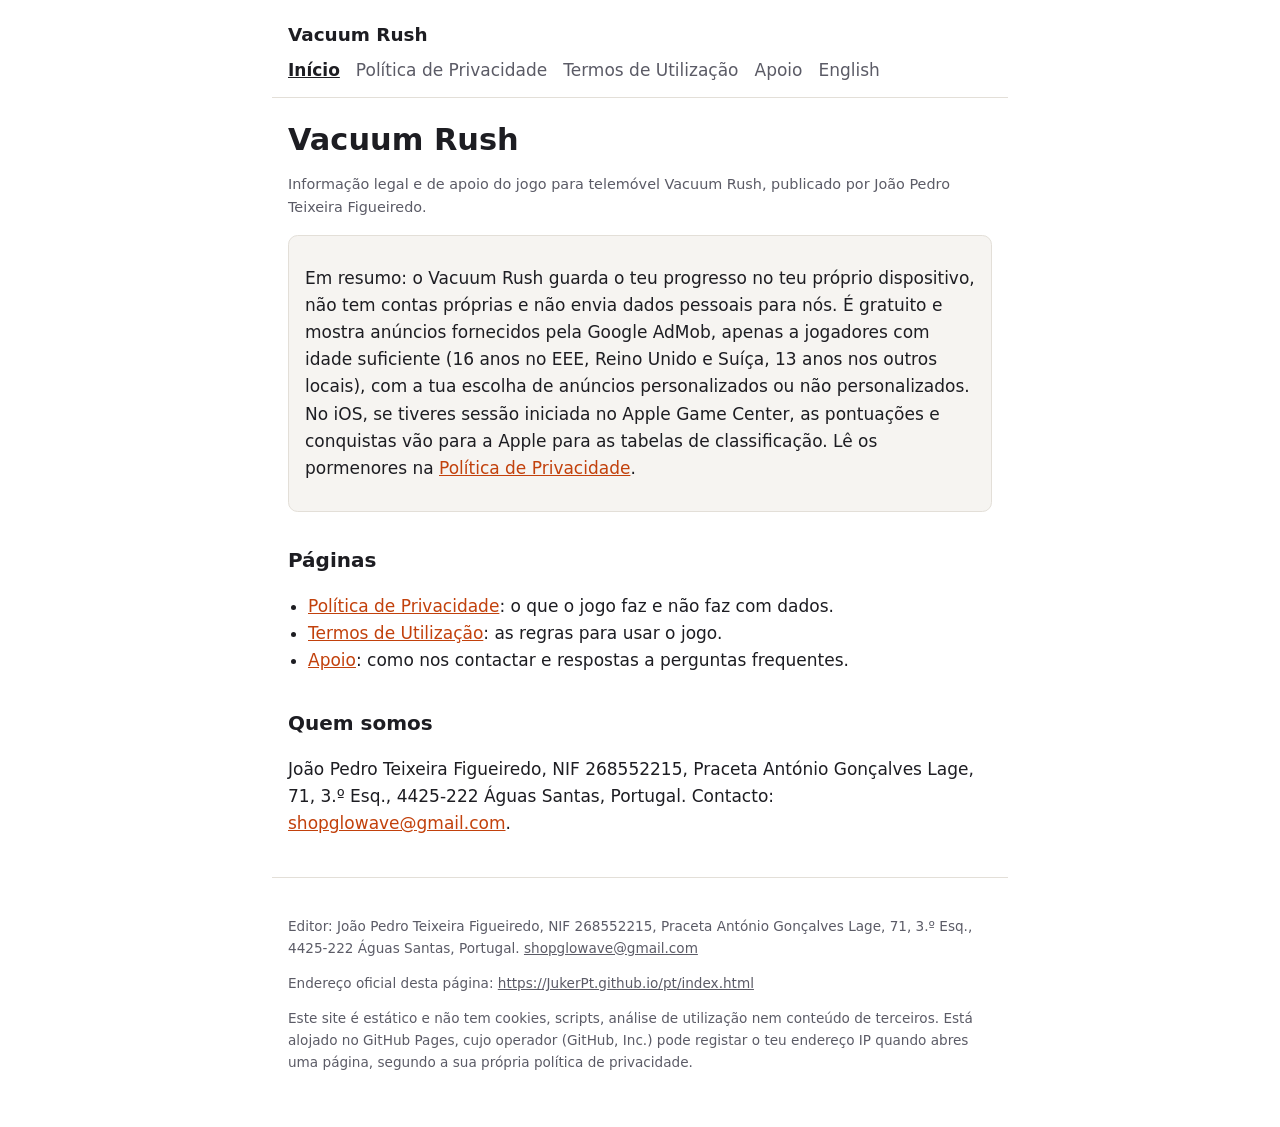
==== pt/index.html @ c0eb2131 "rekuJ Studio legal pages for Vacuum Rush (privacy 2.0, terms, support) Co-Authored-By: Claude Opus 5" ====
<!doctype html>
<html lang="pt-PT">
<head>
<meta charset="utf-8">
<meta name="viewport" content="width=device-width, initial-scale=1">
<meta name="description" content="Páginas legais e de apoio do Vacuum Rush">
<title>Vacuum Rush</title>
<link rel="stylesheet" href="../style.css">
</head>
<body>
<header>
<a class="brand" href="index.html">Vacuum Rush</a>
<nav><a href="index.html" aria-current="page">Início</a><a href="privacy.html">Política de Privacidade</a><a href="terms.html">Termos de Utilização</a><a href="support.html">Apoio</a><a href="../index.html" hreflang="en" lang="en">English</a></nav>
</header>
<main>
<h1>Vacuum Rush</h1>
<p class="meta">Informação legal e de apoio do jogo para telemóvel Vacuum Rush, publicado por João Pedro Teixeira Figueiredo.</p>
<div class="card"><p>Em resumo: o Vacuum Rush guarda o teu progresso no teu próprio dispositivo, não tem contas próprias e não envia dados pessoais para nós. É gratuito e mostra anúncios fornecidos pela Google AdMob, apenas a jogadores com idade suficiente (16 anos no EEE, Reino Unido e Suíça, 13 anos nos outros locais), com a tua escolha de anúncios personalizados ou não personalizados. No iOS, se tiveres sessão iniciada no Apple Game Center, as pontuações e conquistas vão para a Apple para as tabelas de classificação. Lê os pormenores na <a href="privacy.html">Política de Privacidade</a>.</p></div>
<h2>Páginas</h2>
<ul>
<li><a href="privacy.html">Política de Privacidade</a>: o que o jogo faz e não faz com dados.</li>
<li><a href="terms.html">Termos de Utilização</a>: as regras para usar o jogo.</li>
<li><a href="support.html">Apoio</a>: como nos contactar e respostas a perguntas frequentes.</li>
</ul>
<h2>Quem somos</h2>
<p>João Pedro Teixeira Figueiredo, NIF 268552215, Praceta António Gonçalves Lage, 71, 3.º Esq., 4425-222 Águas Santas, Portugal. Contacto: <a href="mailto:shopglowave@gmail.com">shopglowave@gmail.com</a>.</p>
</main>
<footer>
<p>Editor: João Pedro Teixeira Figueiredo, NIF 268552215, Praceta António Gonçalves Lage, 71, 3.º Esq., 4425-222 Águas Santas, Portugal. <a href="mailto:shopglowave@gmail.com">shopglowave@gmail.com</a></p>
<p>Endereço oficial desta página: <a href="https://JukerPt.github.io/pt/index.html">https://JukerPt.github.io/pt/index.html</a></p>
<p>Este site é estático e não tem cookies, scripts, análise de utilização nem conteúdo de terceiros. Está alojado no GitHub Pages, cujo operador (GitHub, Inc.) pode registar o teu endereço IP quando abres uma página, segundo a sua própria política de privacidade.</p>
</footer>
</body>
</html>
---- style.css ----
:root{--bg:#ffffff;--fg:#1d1d22;--muted:#5b5b66;--accent:#c2410c;--card:#f6f4f1;--line:#e3dfd8}
@media (prefers-color-scheme:dark){:root{--bg:#16161a;--fg:#ececf1;--muted:#a0a0ad;--accent:#fb923c;--card:#202026;--line:#34343c}}
*{box-sizing:border-box}
html{-webkit-text-size-adjust:100%}
body{margin:0;background:var(--bg);color:var(--fg);font:17px/1.6 system-ui,-apple-system,"Segoe UI",Roboto,sans-serif}
header,main,footer{max-width:46rem;margin:0 auto;padding:0 1rem}
header{padding-top:1.25rem;padding-bottom:.75rem;display:flex;flex-wrap:wrap;gap:.5rem 1.25rem;align-items:center;justify-content:space-between;border-bottom:1px solid var(--line)}
.brand{font-weight:700;font-size:1.15rem;color:var(--fg);text-decoration:none}
nav{display:flex;flex-wrap:wrap;gap:.25rem 1rem}
nav a{color:var(--muted);text-decoration:none}
nav a[aria-current=page]{color:var(--fg);font-weight:600;text-decoration:underline}
nav a:hover,nav a:focus{color:var(--accent)}
a{color:var(--accent)}
h1{font-size:1.9rem;line-height:1.2;margin:1.5rem 0 .5rem}
h2{font-size:1.25rem;margin:2rem 0 .5rem}
.meta{color:var(--muted);font-size:.9rem}
.card{background:var(--card);border:1px solid var(--line);border-radius:.6rem;padding:.75rem 1rem;margin:1rem 0}
table{border-collapse:collapse;width:100%;font-size:.95rem}
th,td{border:1px solid var(--line);padding:.4rem .6rem;text-align:left;vertical-align:top}
th{background:var(--card)}
ul{padding-left:1.25rem}
footer{color:var(--muted);font-size:.85rem;padding-top:1.5rem;padding-bottom:2.5rem;margin-top:2.5rem;border-top:1px solid var(--line)}
footer a{color:var(--muted)}
@media (max-width:30rem){h1{font-size:1.6rem}body{font-size:16px}}
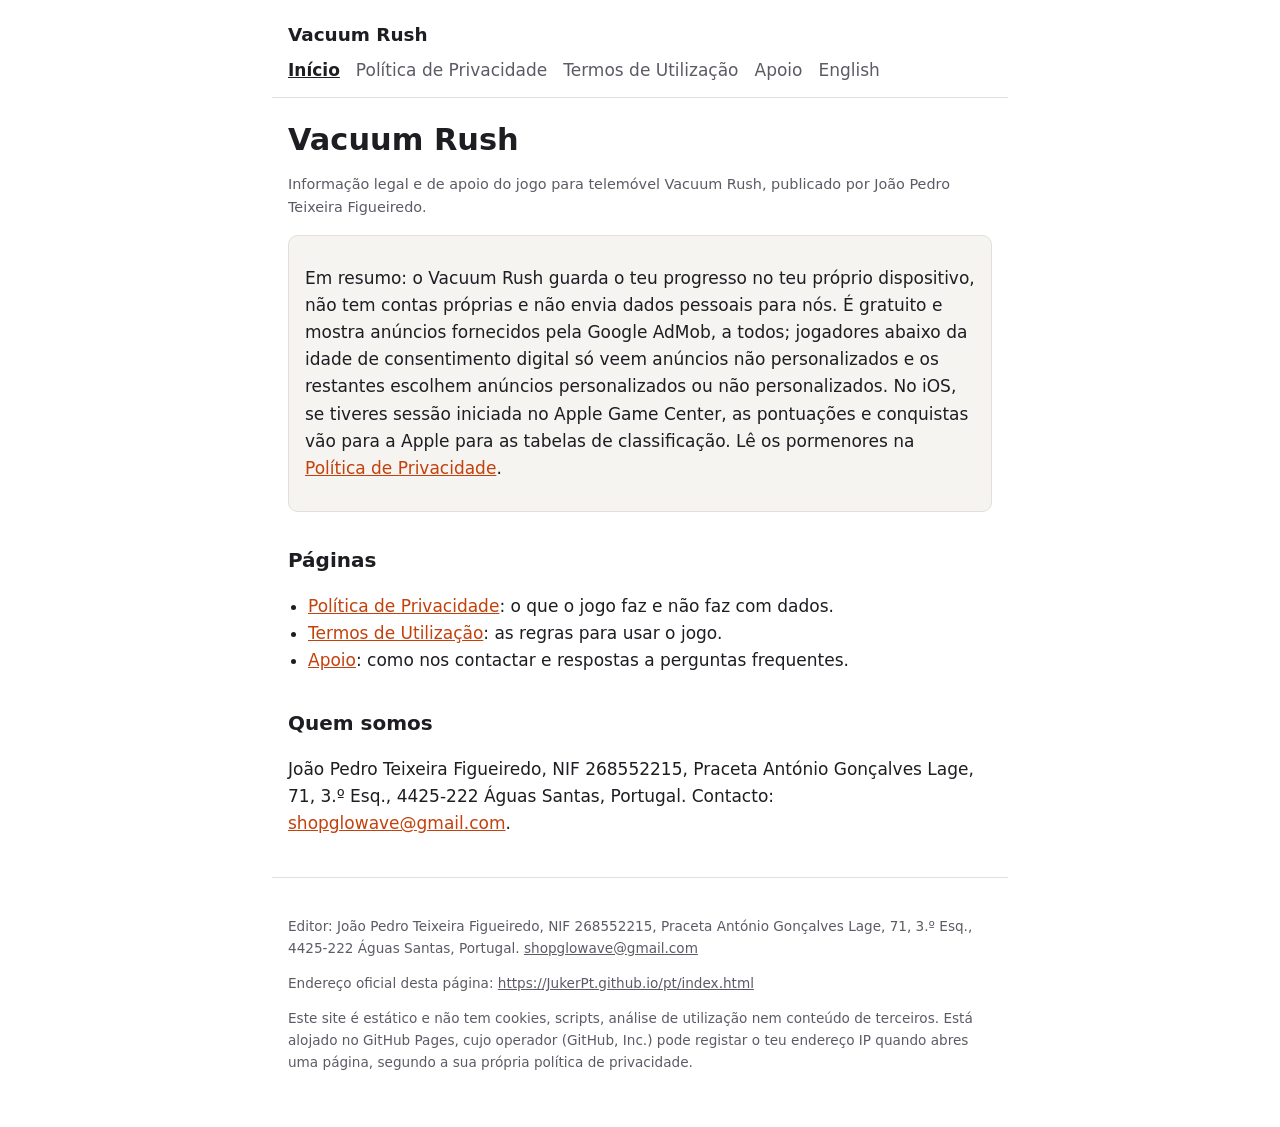
==== commit 0e6278db: "Privacy policy 3.0: non-personalised ads for minors, per-country consent ages Co-Authored-By: Claude" ====
--- a/pt/index.html
+++ b/pt/index.html
@@ -15,7 +15,7 @@
 <main>
 <h1>Vacuum Rush</h1>
 <p class="meta">Informação legal e de apoio do jogo para telemóvel Vacuum Rush, publicado por João Pedro Teixeira Figueiredo.</p>
-<div class="card"><p>Em resumo: o Vacuum Rush guarda o teu progresso no teu próprio dispositivo, não tem contas próprias e não envia dados pessoais para nós. É gratuito e mostra anúncios fornecidos pela Google AdMob, apenas a jogadores com idade suficiente (16 anos no EEE, Reino Unido e Suíça, 13 anos nos outros locais), com a tua escolha de anúncios personalizados ou não personalizados. No iOS, se tiveres sessão iniciada no Apple Game Center, as pontuações e conquistas vão para a Apple para as tabelas de classificação. Lê os pormenores na <a href="privacy.html">Política de Privacidade</a>.</p></div>
+<div class="card"><p>Em resumo: o Vacuum Rush guarda o teu progresso no teu próprio dispositivo, não tem contas próprias e não envia dados pessoais para nós. É gratuito e mostra anúncios fornecidos pela Google AdMob, a todos; jogadores abaixo da idade de consentimento digital só veem anúncios não personalizados e os restantes escolhem anúncios personalizados ou não personalizados. No iOS, se tiveres sessão iniciada no Apple Game Center, as pontuações e conquistas vão para a Apple para as tabelas de classificação. Lê os pormenores na <a href="privacy.html">Política de Privacidade</a>.</p></div>
 <h2>Páginas</h2>
 <ul>
 <li><a href="privacy.html">Política de Privacidade</a>: o que o jogo faz e não faz com dados.</li>
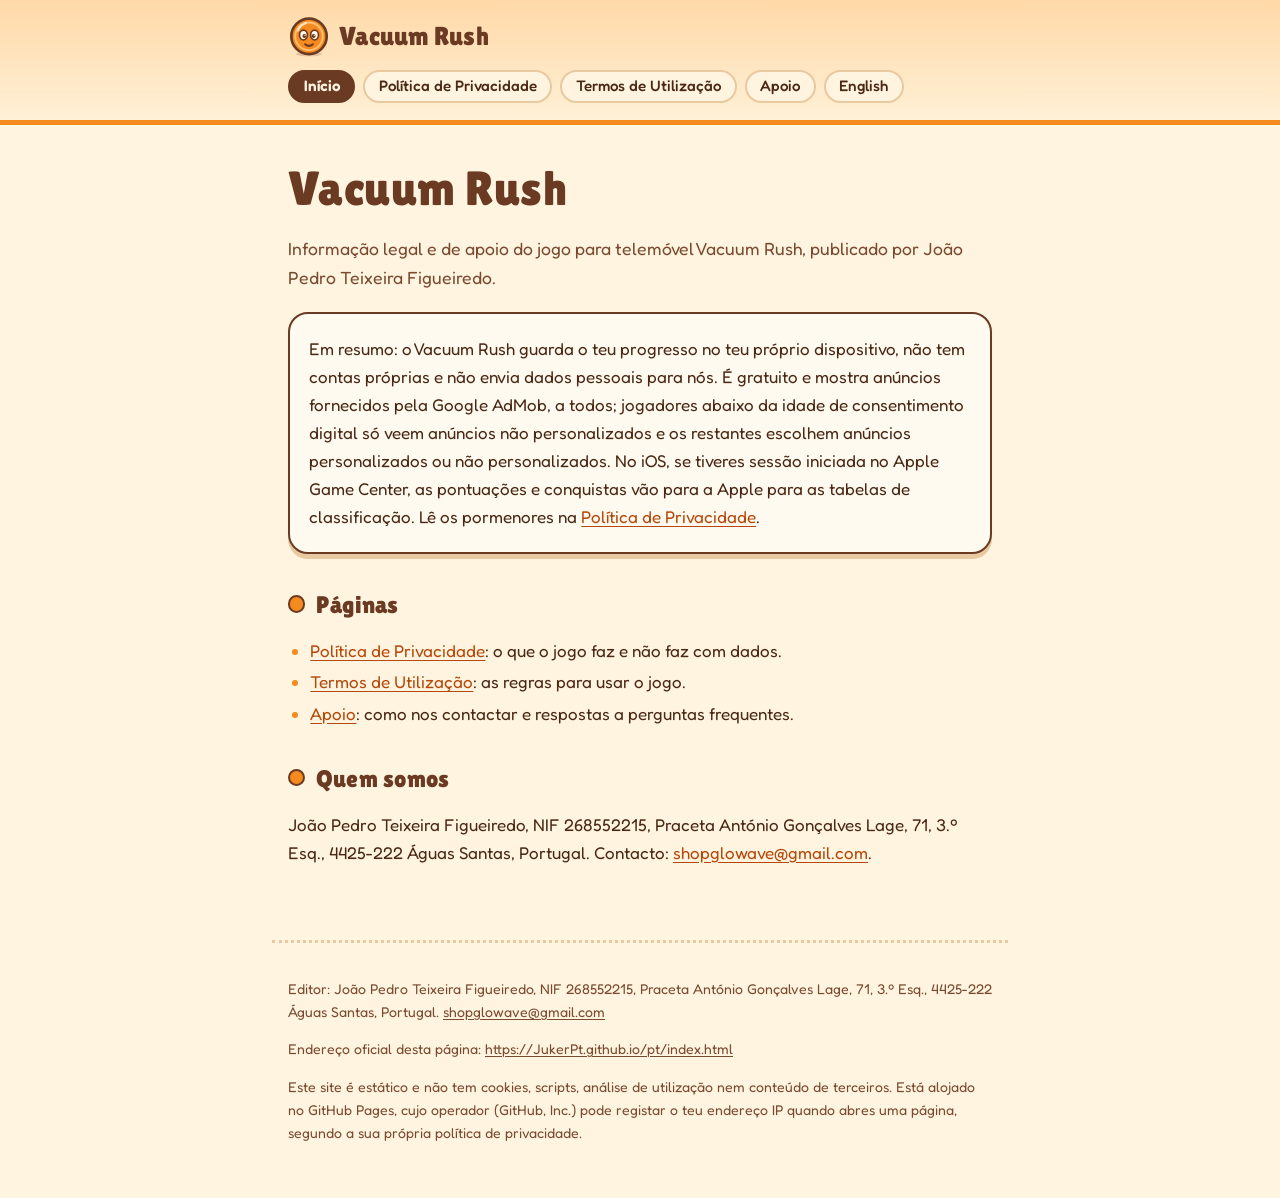
==== commit 8dacdd69: "Site restyle: game fonts (OFL, self-hosted), logo, dark mode; legal text unchanged Co-Authored-By: C" ====
--- a/pt/index.html
+++ b/pt/index.html
@@ -5,11 +5,11 @@
 <meta name="viewport" content="width=device-width, initial-scale=1">
 <meta name="description" content="Páginas legais e de apoio do Vacuum Rush">
 <title>Vacuum Rush</title>
-<link rel="stylesheet" href="../style.css">
+<link rel="stylesheet" href="../style.css"><link rel="icon" href="../favicon.svg" type="image/svg+xml">
 </head>
-<body>
+<body class="home">
 <header>
-<a class="brand" href="index.html">Vacuum Rush</a>
+<a class="brand" href="index.html"><img src="../logo.svg" alt="" width="42" height="42">Vacuum Rush</a>
 <nav><a href="index.html" aria-current="page">Início</a><a href="privacy.html">Política de Privacidade</a><a href="terms.html">Termos de Utilização</a><a href="support.html">Apoio</a><a href="../index.html" hreflang="en" lang="en">English</a></nav>
 </header>
 <main>
--- a/style.css
+++ b/style.css
@@ -1,24 +1,58 @@
-:root{--bg:#ffffff;--fg:#1d1d22;--muted:#5b5b66;--accent:#c2410c;--card:#f6f4f1;--line:#e3dfd8}
-@media (prefers-color-scheme:dark){:root{--bg:#16161a;--fg:#ececf1;--muted:#a0a0ad;--accent:#fb923c;--card:#202026;--line:#34343c}}
+/* Vacuum Rush legal site. Toy-box look. Fonts: Lilita One + Fredoka, self-hosted (SIL OFL 1.1, see fonts/). No external requests. */
+@font-face{font-family:"Lilita One";src:url(fonts/LilitaOne-Regular.woff2) format("woff2");font-weight:400;font-style:normal;font-display:swap}
+@font-face{font-family:"Fredoka";src:url(fonts/Fredoka-Variable.woff2) format("woff2");font-weight:300 700;font-style:normal;font-display:swap}
+:root{color-scheme:light dark;--bg:#fff4e0;--fg:#4a2814;--muted:#7a4a30;--accent:#b4490b;--accent-hover:#8a3400;--card:#fffaf0;--line:#e8c9a0;--ink:#6b3a22;--orange:#f58a1f;--band1:#ffd9a8;--band2:#fff0d6;--pill:#fff4e0;--pill-on-bg:#6b3a22;--pill-on-fg:#fff4e0;--shadow:#e8c9a0;--focus:#1f5fbf;
+--display:"Lilita One","Arial Rounded MT Bold","Trebuchet MS",system-ui,sans-serif;--body:"Fredoka",ui-rounded,"Nunito","Segoe UI",system-ui,-apple-system,sans-serif}
+@media (prefers-color-scheme:dark){:root{--bg:#2a1a12;--fg:#fbebd5;--muted:#dcc3a8;--accent:#ffa64d;--accent-hover:#ffc58a;--card:#38241a;--line:#5f3f2d;--ink:#fbebd5;--orange:#f58a1f;--band1:#4a2c1d;--band2:#2f1d14;--pill:#38241a;--pill-on-bg:#ffa64d;--pill-on-fg:#2a1a12;--shadow:#1d110b;--focus:#8ab8ff}}
 *{box-sizing:border-box}
-html{-webkit-text-size-adjust:100%}
-body{margin:0;background:var(--bg);color:var(--fg);font:17px/1.6 system-ui,-apple-system,"Segoe UI",Roboto,sans-serif}
-header,main,footer{max-width:46rem;margin:0 auto;padding:0 1rem}
-header{padding-top:1.25rem;padding-bottom:.75rem;display:flex;flex-wrap:wrap;gap:.5rem 1.25rem;align-items:center;justify-content:space-between;border-bottom:1px solid var(--line)}
-.brand{font-weight:700;font-size:1.15rem;color:var(--fg);text-decoration:none}
-nav{display:flex;flex-wrap:wrap;gap:.25rem 1rem}
-nav a{color:var(--muted);text-decoration:none}
-nav a[aria-current=page]{color:var(--fg);font-weight:600;text-decoration:underline}
-nav a:hover,nav a:focus{color:var(--accent)}
-a{color:var(--accent)}
-h1{font-size:1.9rem;line-height:1.2;margin:1.5rem 0 .5rem}
-h2{font-size:1.25rem;margin:2rem 0 .5rem}
-.meta{color:var(--muted);font-size:.9rem}
-.card{background:var(--card);border:1px solid var(--line);border-radius:.6rem;padding:.75rem 1rem;margin:1rem 0}
-table{border-collapse:collapse;width:100%;font-size:.95rem}
-th,td{border:1px solid var(--line);padding:.4rem .6rem;text-align:left;vertical-align:top}
-th{background:var(--card)}
-ul{padding-left:1.25rem}
-footer{color:var(--muted);font-size:.85rem;padding-top:1.5rem;padding-bottom:2.5rem;margin-top:2.5rem;border-top:1px solid var(--line)}
+html{-webkit-text-size-adjust:100%;scroll-behavior:smooth}
+body{margin:0;background:var(--bg);color:var(--fg);font:400 17px/1.65 var(--body);overflow-wrap:break-word}
+header,main,footer{max-width:46rem;margin:0 auto;padding-left:1rem;padding-right:1rem}
+header{max-width:none;padding:1rem max(1rem,calc((100% - 46rem)/2 + 1rem)) 1.1rem;display:flex;flex-wrap:wrap;gap:.75rem 1.25rem;align-items:center;justify-content:space-between;background:linear-gradient(180deg,var(--band1),var(--band2));border-bottom:5px solid var(--orange)}
+.brand{display:inline-flex;align-items:center;gap:.6rem;font:400 1.6rem/1 var(--display);letter-spacing:.01em;color:var(--ink);text-decoration:none}
+.brand img{width:2.6rem;height:2.6rem;flex:none;display:block}
+.brand:hover{color:var(--accent-hover)}
+nav{display:flex;flex-wrap:wrap;gap:.4rem .5rem}
+nav a{color:var(--fg);background:var(--pill);border:2px solid var(--line);border-radius:999px;padding:.2rem .85rem;text-decoration:none;font-weight:500;font-size:.95rem;line-height:1.5}
+nav a:hover{border-color:var(--orange);color:var(--accent-hover)}
+nav a[aria-current=page]{background:var(--pill-on-bg);color:var(--pill-on-fg);border-color:var(--pill-on-bg);font-weight:600}
+nav a[aria-current=page]:hover{color:var(--pill-on-fg)}
+a{color:var(--accent);text-underline-offset:.15em}
+a:hover{color:var(--accent-hover)}
+a:focus-visible,summary:focus-visible{outline:3px solid var(--focus);outline-offset:3px;border-radius:.4rem}
+nav a:focus-visible,.brand:focus-visible{border-radius:999px}
+main{padding-top:.5rem;padding-bottom:1rem}
+h1,h2{font-family:var(--display);font-weight:400;color:var(--ink);letter-spacing:.01em}
+h1{font-size:2.4rem;line-height:1.15;margin:1.75rem 0 .5rem}
+h2{font-size:1.5rem;line-height:1.25;margin:2.25rem 0 .5rem}
+h2::before{content:"";display:inline-block;width:.55em;height:.55em;margin-right:.45em;border-radius:50%;background:var(--orange);border:.12em solid var(--ink);vertical-align:.02em}
+.home h1{font-size:3rem}
+.meta{color:var(--muted);font-size:.95rem}
+.home .meta{font-size:1.1rem}
+.card{background:var(--card);border:2px solid var(--ink);border-radius:1.25rem;padding:.9rem 1.2rem;margin:1.25rem 0;box-shadow:0 5px 0 var(--shadow)}
+.card p{margin:.4rem 0}
+table{border-collapse:separate;border-spacing:0;width:100%;font-size:.95rem;border:2px solid var(--line);border-radius:1rem;overflow:hidden;margin:1rem 0}
+th,td{overflow-wrap:anywhere;border-bottom:1px solid var(--line);border-right:1px solid var(--line);padding:.5rem .7rem;text-align:left;vertical-align:top}
+th:last-child,td:last-child{border-right:0}
+tr:last-child>td{border-bottom:0}
+th{background:var(--band1);color:var(--fg);font-weight:600}
+ul,ol{padding-left:1.4rem}
+li{margin:.2rem 0}
+li::marker{color:var(--orange)}
+hr{border:0;border-top:2px dashed var(--line);margin:2rem 0}
+footer{color:var(--muted);font-size:.88rem;padding-top:1.25rem;padding-bottom:2.5rem;margin-top:2.5rem;border-top:3px dotted var(--line)}
 footer a{color:var(--muted)}
-@media (max-width:30rem){h1{font-size:1.6rem}body{font-size:16px}}
+footer a:hover{color:var(--accent-hover)}
+@media (max-width:30rem){body{font-size:16px}h1{font-size:2rem}.home h1{font-size:2.4rem}h2{font-size:1.3rem}.brand{font-size:1.35rem}.brand img{width:2.2rem;height:2.2rem}.card{border-radius:1rem;padding:.75rem 1rem}}
+@media (prefers-reduced-motion:reduce){html{scroll-behavior:auto}}
+@media print{
+:root{--bg:#fff;--fg:#000;--muted:#333;--accent:#000;--ink:#000;--card:#fff;--line:#999;--band1:#fff;--band2:#fff}
+body{font-size:11pt;background:#fff}
+header{background:none;border-bottom:2px solid #000;padding:0 0 .5rem}
+nav{display:none}
+.card{box-shadow:none;border-width:1px}
+h2::before{display:none}
+a{text-decoration:underline}
+table,tr,.card{break-inside:avoid}
+footer{border-top:1px solid #000}
+}
